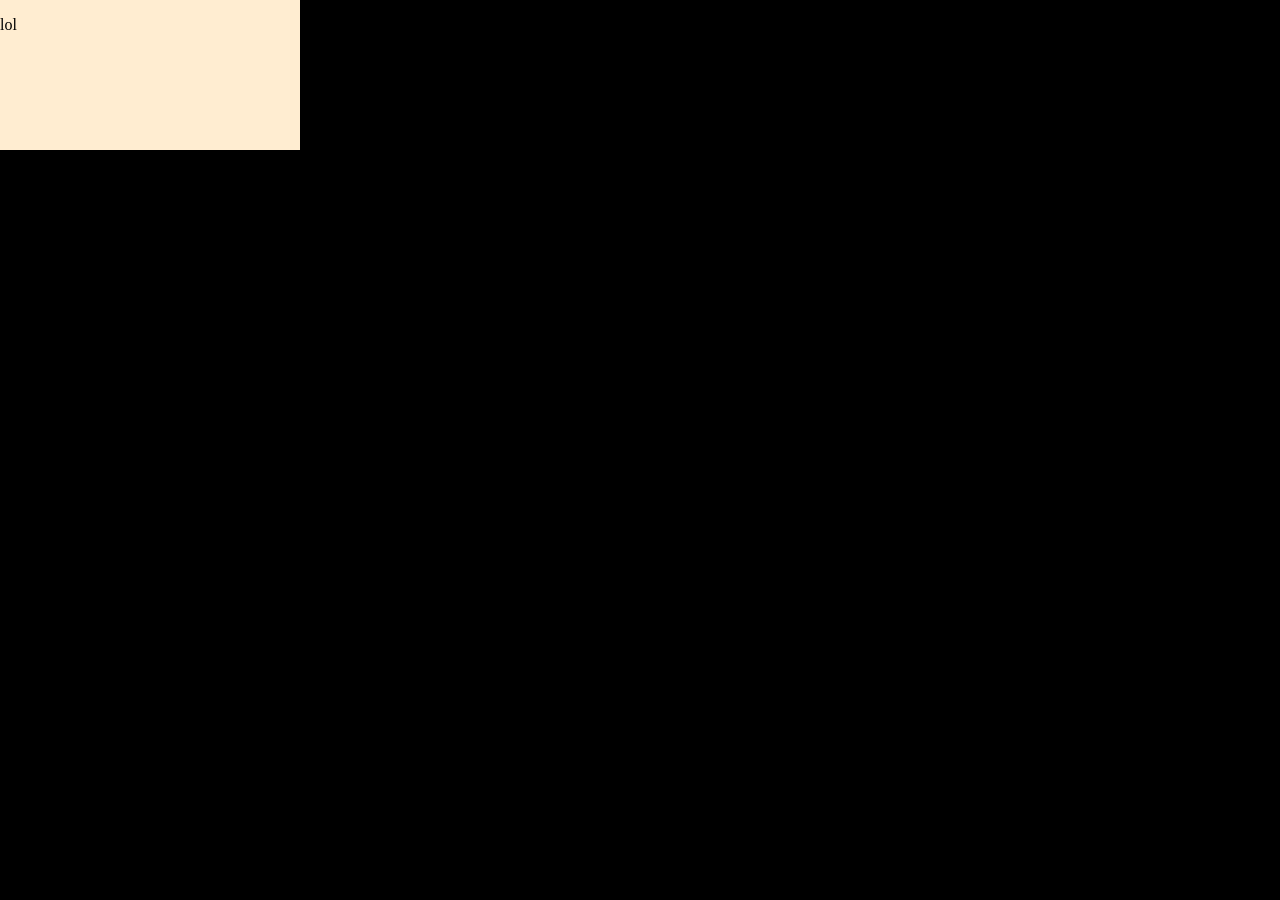
==== index.html @ ef1980c7 "Fixed mobile viewport issue" ====
<!DOCTYPE html>
<html lang="en">
<head>
    <meta charset="UTF-8">
    <script src="https://code.createjs.com/easeljs-0.8.2.min.js"></script>
    <script src="src/game.js"></script>
    <link rel="stylesheet" type="text/css" href="css/main.css">
    <title>splittr</title>
</head>
<body onload="init()">
<p class="over">lol</p>
    <canvas id="demoCanvas">
        alternate content
    </canvas>
</body>
</html>
---- css/main.css ----
body {
    background-color: #000;
    margin: 0;
}

.over {
    position: fixed;
}

#demoCanvas {
    background-color: #FFEDD1;
}
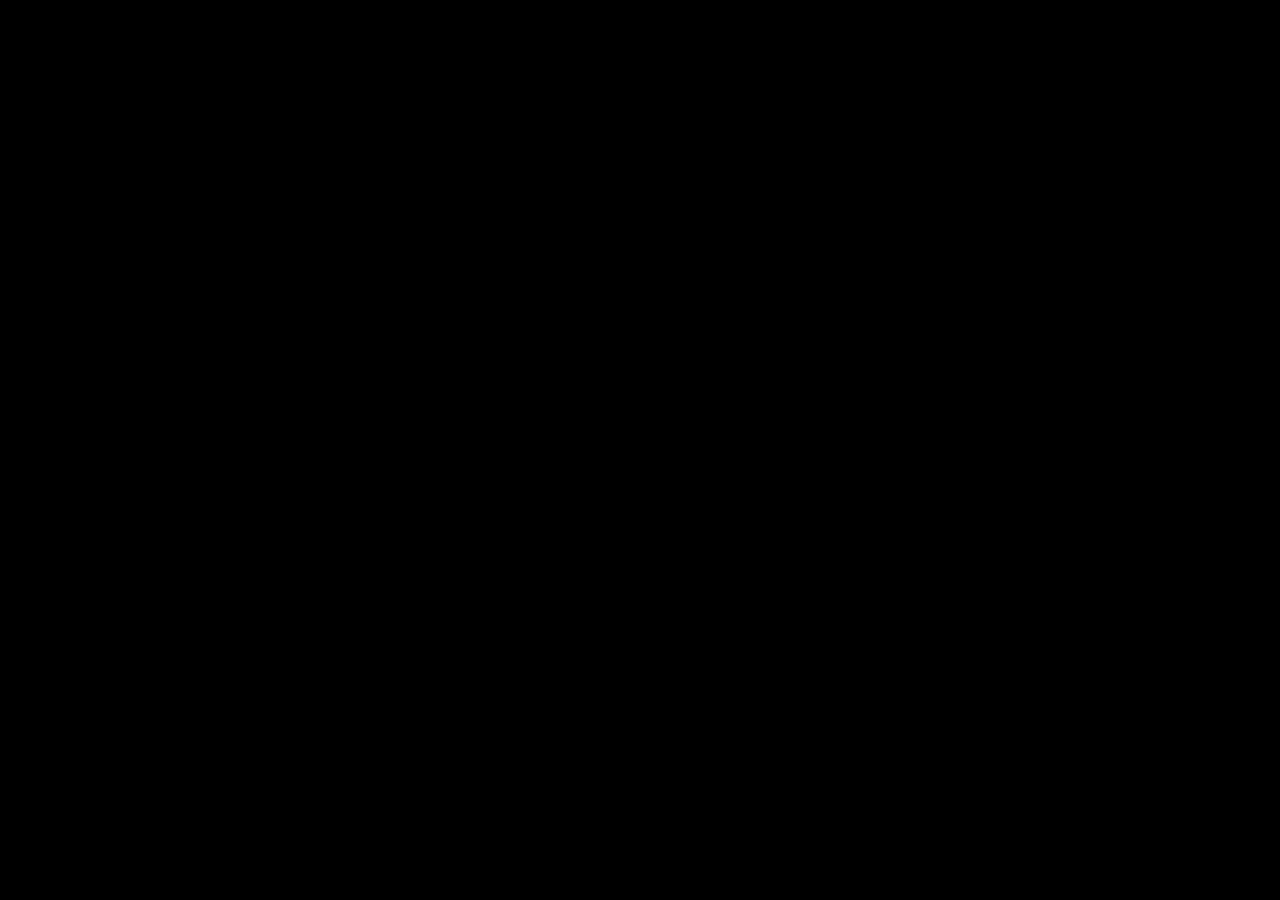
==== commit 992e1203: "Fixed chrome touch lag" ====
--- a/index.html
+++ b/index.html
@@ -2,6 +2,7 @@
 <html lang="en">
 <head>
     <meta charset="UTF-8">
+    <meta name="viewport" content="width=device-width user-scalable=no">
     <script src="https://code.createjs.com/easeljs-0.8.2.min.js"></script>
     <script src="src/game.js"></script>
     <link rel="stylesheet" type="text/css" href="css/main.css">
@@ -9,7 +10,7 @@
 </head>
 <body onload="init()">
 <p class="over">lol</p>
-    <canvas id="demoCanvas">
+    <canvas id="game-canvas">
         alternate content
     </canvas>
 </body>
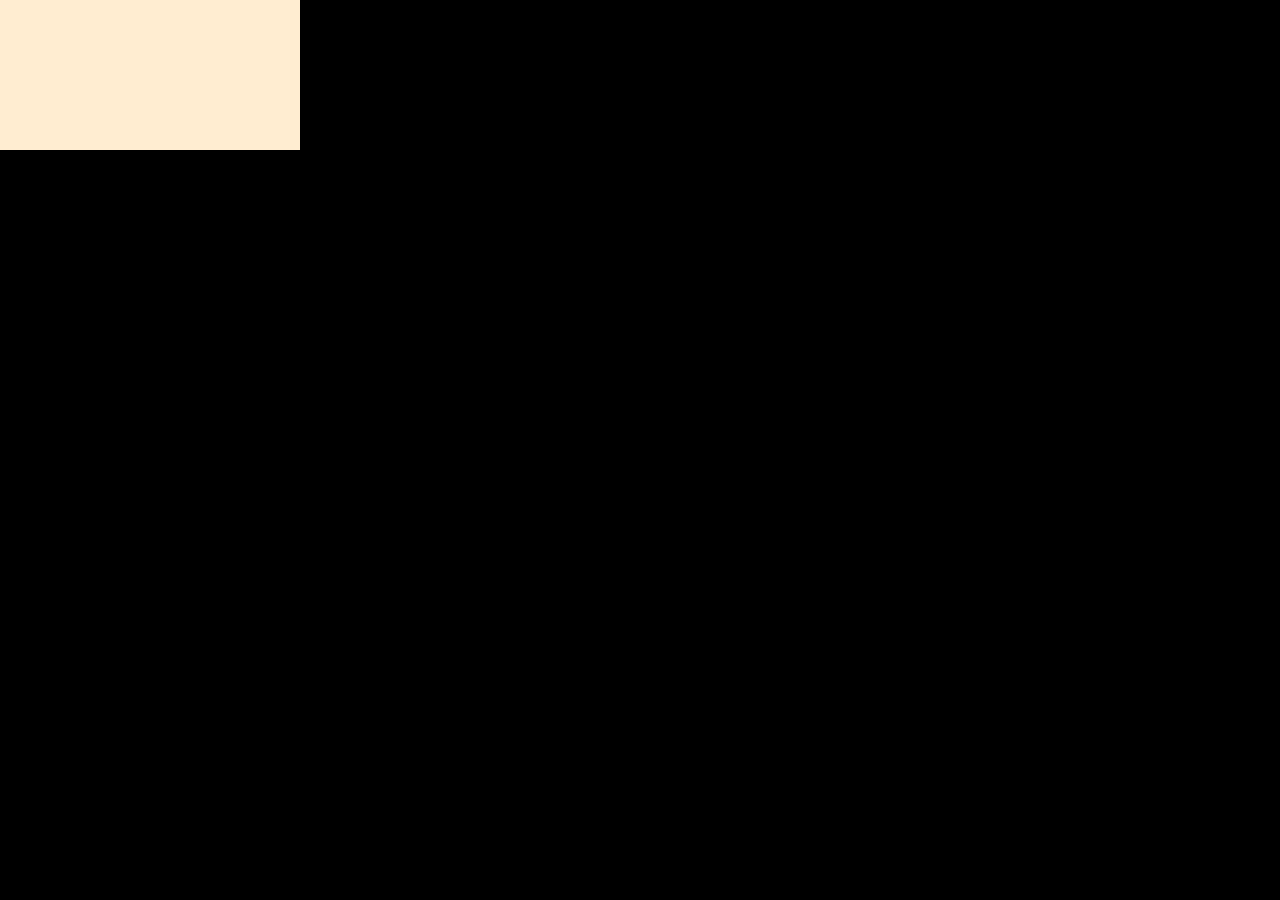
==== commit 35ecaadd: "Removed "lol" lol" ====
--- a/index.html
+++ b/index.html
@@ -2,14 +2,12 @@
 <html lang="en">
 <head>
     <meta charset="UTF-8">
-    <meta name="viewport" content="width=device-width user-scalable=no">
     <script src="https://code.createjs.com/easeljs-0.8.2.min.js"></script>
     <script src="src/game.js"></script>
     <link rel="stylesheet" type="text/css" href="css/main.css">
     <title>splittr</title>
 </head>
 <body onload="init()">
-<p class="over">lol</p>
     <canvas id="game-canvas">
         alternate content
     </canvas>
--- a/css/main.css
+++ b/css/main.css
@@ -7,6 +7,6 @@
     position: fixed;
 }
 
-#demoCanvas {
+#game-canvas {
     background-color: #FFEDD1;
 }
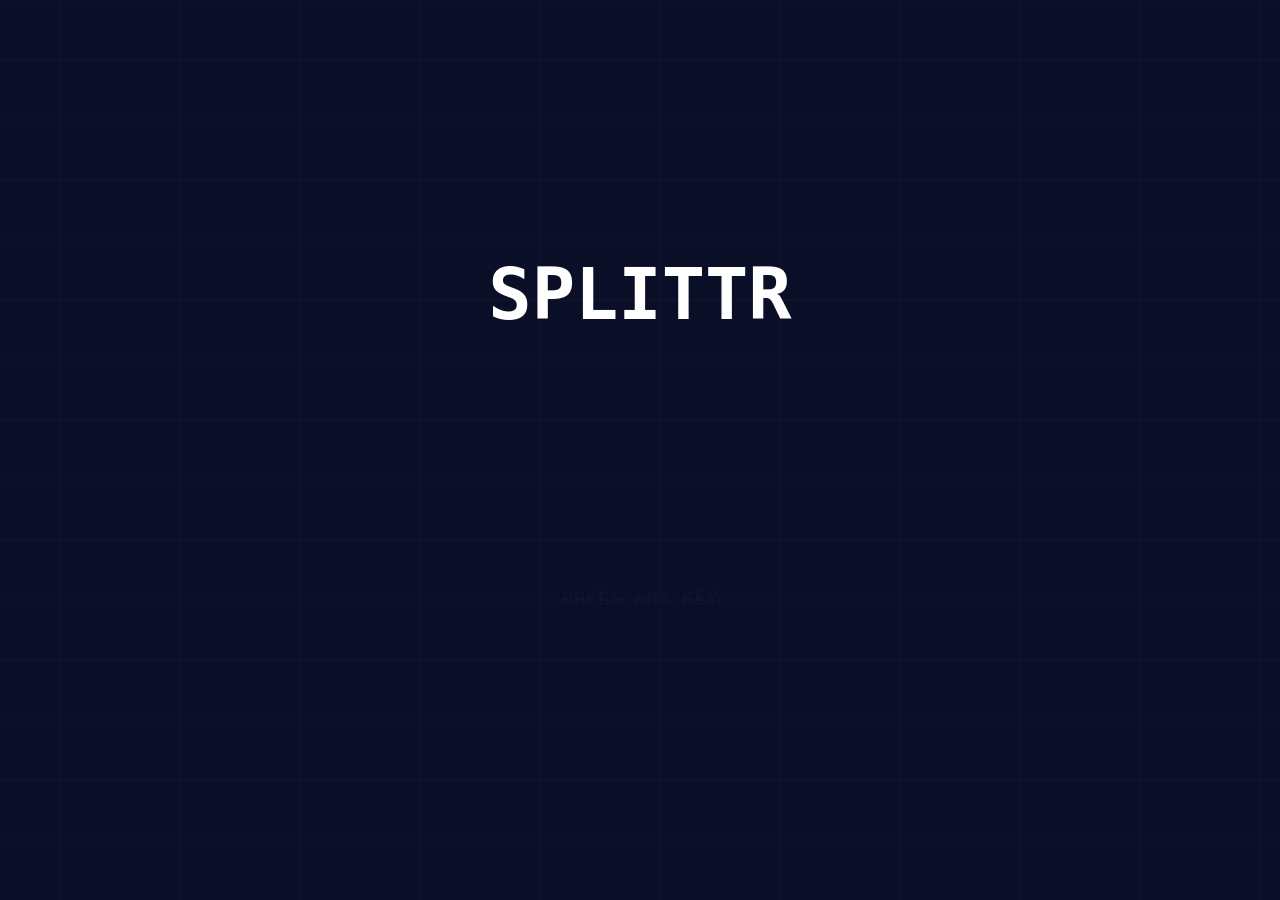
==== commit 131a2e6f: "feat: add Game class, update index.html and CSS for canvas fullscreen rewrite Co-Authored-By: Claude" ====
--- a/index.html
+++ b/index.html
@@ -1,15 +1,13 @@
 <!DOCTYPE html>
 <html lang="en">
 <head>
-    <meta charset="UTF-8">
-    <script src="https://code.createjs.com/easeljs-0.8.2.min.js"></script>
-    <script src="src/game.js"></script>
-    <link rel="stylesheet" type="text/css" href="css/main.css">
-    <title>splittr</title>
+  <meta charset="UTF-8">
+  <meta name="viewport" content="width=device-width, initial-scale=1.0">
+  <title>splittr</title>
+  <link rel="stylesheet" href="css/main.css">
 </head>
-<body onload="init()">
-    <canvas id="game-canvas">
-        alternate content
-    </canvas>
+<body>
+  <canvas id="game-canvas"></canvas>
+  <script type="module" src="src/game.js"></script>
 </body>
 </html>
--- a/css/main.css
+++ b/css/main.css
@@ -1,12 +1,18 @@
-body {
-    background-color: #000;
-    margin: 0;
+* {
+  margin: 0;
+  padding: 0;
+  box-sizing: border-box;
 }
 
-.over {
-    position: fixed;
+html, body {
+  width: 100%;
+  height: 100%;
+  overflow: hidden;
+  background: #0a0e27;
 }
 
 #game-canvas {
-    background-color: #FFEDD1;
+  display: block;
+  width: 100%;
+  height: 100%;
 }
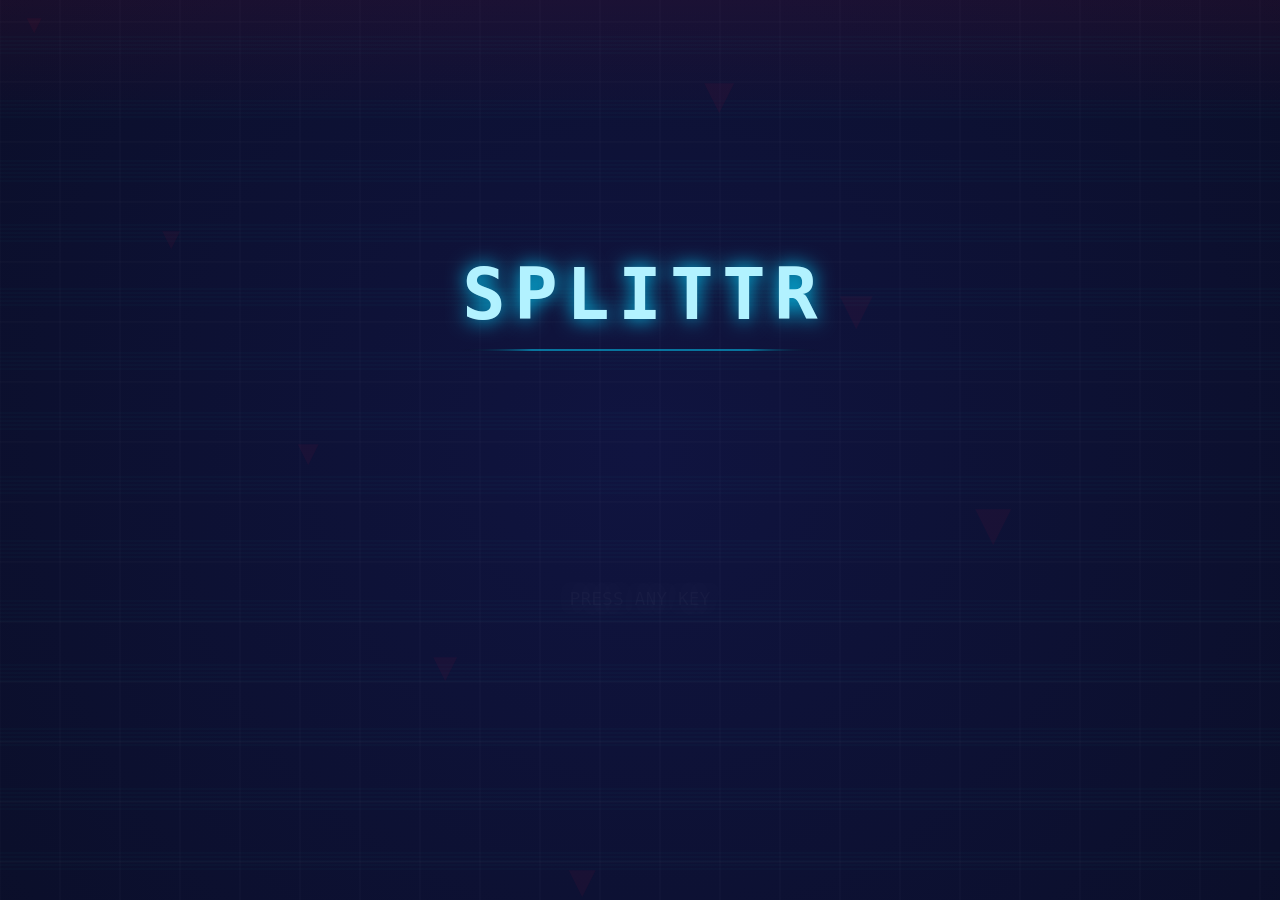
==== commit 43c157c2: "feat: add particle system, juicy visual polish, remove test files - Add particles.js: split bursts (" ====
--- a/index.html
+++ b/index.html
@@ -8,6 +8,20 @@
 </head>
 <body>
   <canvas id="game-canvas"></canvas>
+  <script>
+    window.addEventListener('error', function(e) {
+      var pre = document.createElement('pre');
+      pre.style.cssText = 'color:red;padding:20px;position:fixed;top:0;left:0;z-index:9999;background:#000';
+      pre.textContent = e.message + '\n' + (e.filename || '') + ':' + (e.lineno || '') + '\n' + (e.error && e.error.stack || '');
+      document.body.appendChild(pre);
+    });
+    window.addEventListener('unhandledrejection', function(e) {
+      var pre = document.createElement('pre');
+      pre.style.cssText = 'color:red;padding:20px;position:fixed;top:0;left:0;z-index:9999;background:#000';
+      pre.textContent = 'Unhandled rejection: ' + (e.reason && e.reason.stack || e.reason || 'unknown');
+      document.body.appendChild(pre);
+    });
+  </script>
   <script type="module" src="src/game.js"></script>
 </body>
 </html>
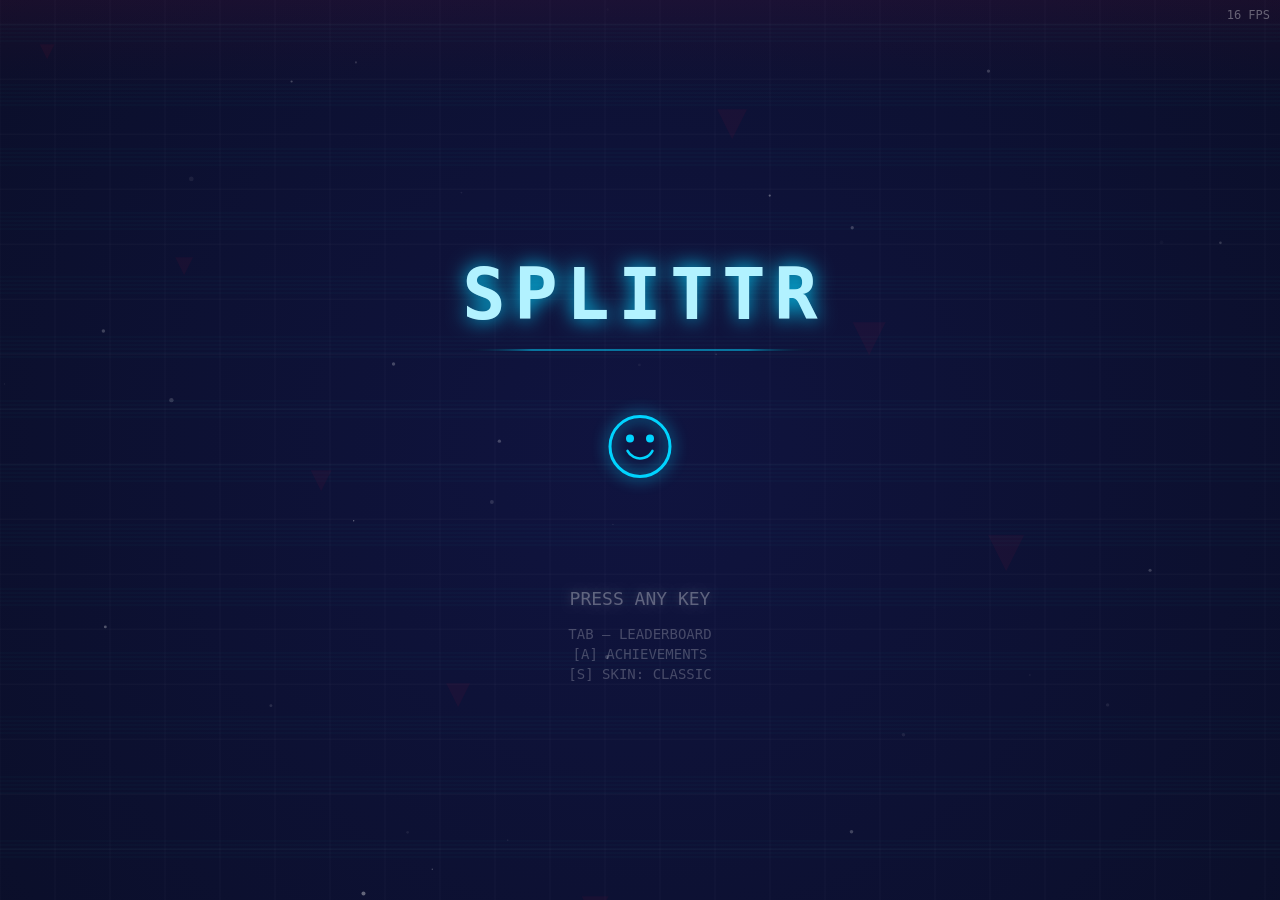
==== commit a791506e: "critical updates" ====
--- a/index.html
+++ b/index.html
@@ -3,11 +3,39 @@
 <head>
   <meta charset="UTF-8">
   <meta name="viewport" content="width=device-width, initial-scale=1.0">
-  <title>splittr</title>
+  <meta name="description" content="Splittr - An arcade game where you dodge falling triangles that split your box. Use keyboard pairs to control each piece. How long can you survive?">
+  <meta name="theme-color" content="#0a0e27">
+  <title>Splittr - Dodge, Split, Survive</title>
   <link rel="stylesheet" href="css/main.css">
 </head>
 <body>
-  <canvas id="game-canvas"></canvas>
+  <a href="#game-canvas" class="sr-only sr-only-focusable">Skip to game</a>
+
+  <main role="main">
+    <h1 class="sr-only">Splittr - Arcade Survival Game</h1>
+
+    <div class="sr-only" id="game-description">
+      Splittr is a keyboard-controlled arcade game. Triangles fall from the top of the screen toward your box at the bottom.
+      When a triangle hits your box, it splits into two smaller boxes, each controlled by a different key pair.
+      Dodge the triangles by moving left and right. The game ends when all your boxes are destroyed.
+      Press any key to start. During gameplay, each box shows its control keys (e.g., D/F to move left/right).
+      Press A on the title screen to view achievements. Press Tab to view the leaderboard.
+    </div>
+
+    <canvas id="game-canvas"
+      role="img"
+      aria-label="Splittr game canvas - dodge falling triangles to survive"
+      aria-describedby="game-description"
+      tabindex="0">
+      Your browser does not support the canvas element. Splittr requires an HTML5 canvas to run.
+    </canvas>
+
+    <!-- Live region for screen reader announcements of game state changes -->
+    <div id="game-announcements" class="sr-only" aria-live="assertive" aria-atomic="true" role="status"></div>
+    <!-- Polite announcements for score updates -->
+    <div id="game-score-announce" class="sr-only" aria-live="polite" aria-atomic="true"></div>
+  </main>
+
   <script>
     window.addEventListener('error', function(e) {
       var pre = document.createElement('pre');
--- a/css/main.css
+++ b/css/main.css
@@ -16,3 +16,52 @@
   width: 100%;
   height: 100%;
 }
+
+/* Focus indicator for canvas — visible when tabbed to */
+#game-canvas:focus {
+  outline: 3px solid #00d4ff;
+  outline-offset: -3px;
+}
+
+/* Visually hidden but available to screen readers */
+.sr-only {
+  position: absolute;
+  width: 1px;
+  height: 1px;
+  padding: 0;
+  margin: -1px;
+  overflow: hidden;
+  clip: rect(0, 0, 0, 0);
+  white-space: nowrap;
+  border: 0;
+}
+
+/* Show when focused (for skip link) */
+.sr-only-focusable:focus {
+  position: fixed;
+  top: 10px;
+  left: 10px;
+  width: auto;
+  height: auto;
+  padding: 8px 16px;
+  margin: 0;
+  overflow: visible;
+  clip: auto;
+  white-space: normal;
+  background: #0a0e27;
+  color: #00d4ff;
+  font: bold 16px monospace;
+  border: 2px solid #00d4ff;
+  border-radius: 4px;
+  z-index: 10000;
+  text-decoration: none;
+}
+
+/* Reduced motion: disable animations and transitions */
+@media (prefers-reduced-motion: reduce) {
+  * {
+    animation-duration: 0.01ms !important;
+    animation-iteration-count: 1 !important;
+    transition-duration: 0.01ms !important;
+  }
+}
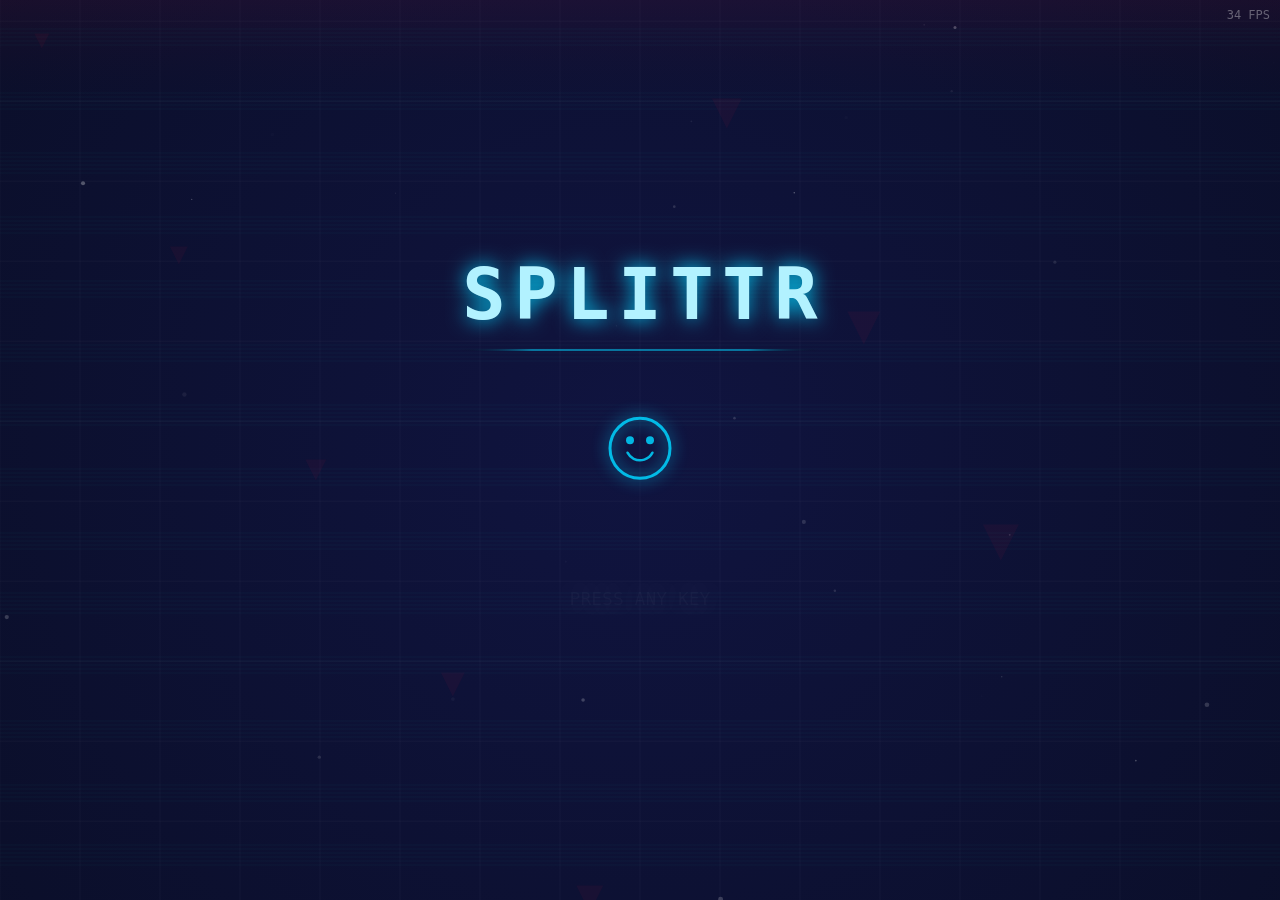
==== commit 3898ce34: "touch controls" ====
--- a/index.html
+++ b/index.html
@@ -2,7 +2,7 @@
 <html lang="en">
 <head>
   <meta charset="UTF-8">
-  <meta name="viewport" content="width=device-width, initial-scale=1.0">
+  <meta name="viewport" content="width=device-width, initial-scale=1.0, maximum-scale=1.0, user-scalable=no">
   <meta name="description" content="Splittr - An arcade game where you dodge falling triangles that split your box. Use keyboard pairs to control each piece. How long can you survive?">
   <meta name="theme-color" content="#0a0e27">
   <title>Splittr - Dodge, Split, Survive</title>
--- a/css/main.css
+++ b/css/main.css
@@ -15,6 +15,18 @@
   display: block;
   width: 100%;
   height: 100%;
+  touch-action: none;
+  -webkit-touch-callout: none;
+  -webkit-user-select: none;
+  user-select: none;
+}
+
+html, body {
+  -webkit-overflow-scrolling: touch;
+  overscroll-behavior: none;
+  position: fixed;
+  top: 0;
+  left: 0;
 }
 
 /* Focus indicator for canvas — visible when tabbed to */
